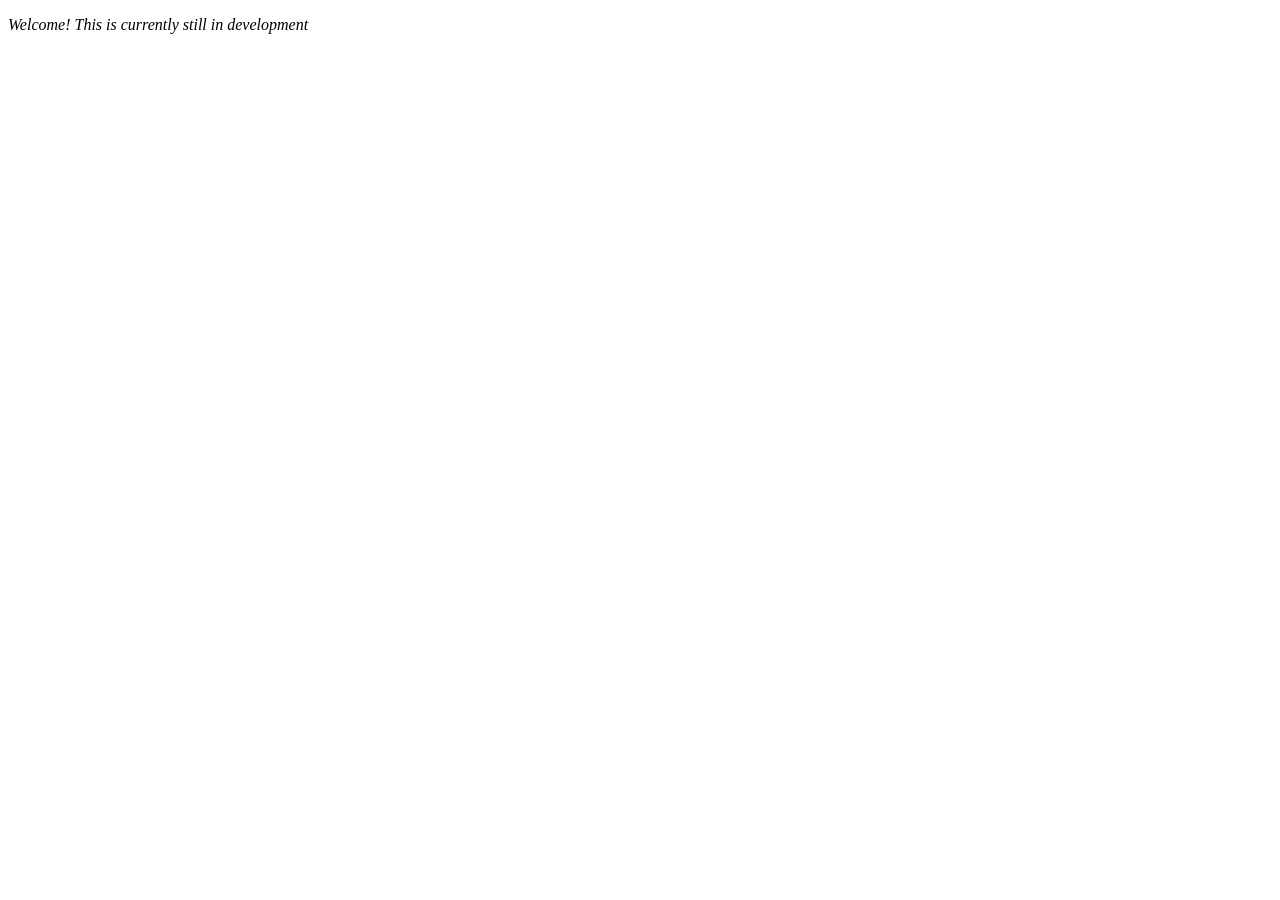
==== index.html @ 44989b3b "Added main page and css" ====
<!doctype html>
<html lang="en">
  <head>
    <meta charset="UTF-8" />
    <meta name="viewport" content="width=device-width, initial-scale=1.0" />
    <title>Welcome! - OlafVT</title>
    <link rel="stylesheet" href="css/styles.css">
  </head>
  <body>
    <p>Welcome! This is currently still in development</p>
  </body>
</html>
---- css/styles.css ----
p {
  font-style: italic;
}
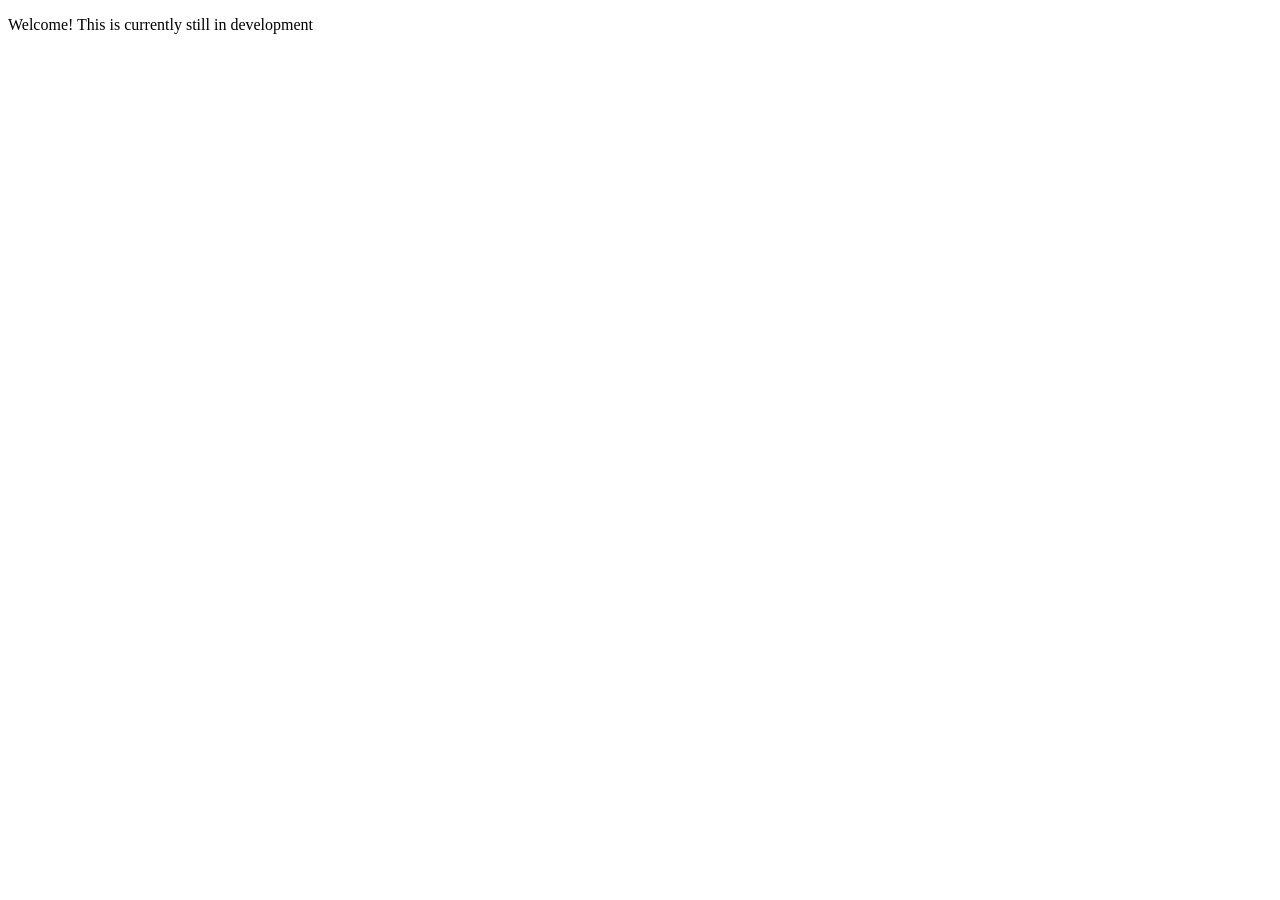
==== commit bc28e3fc: "added pages, css files, images and preperation for javascript files" ====
--- a/index.html
+++ b/index.html
@@ -9,4 +9,4 @@
   <body>
     <p>Welcome! This is currently still in development</p>
   </body>
-</html>
+</html>
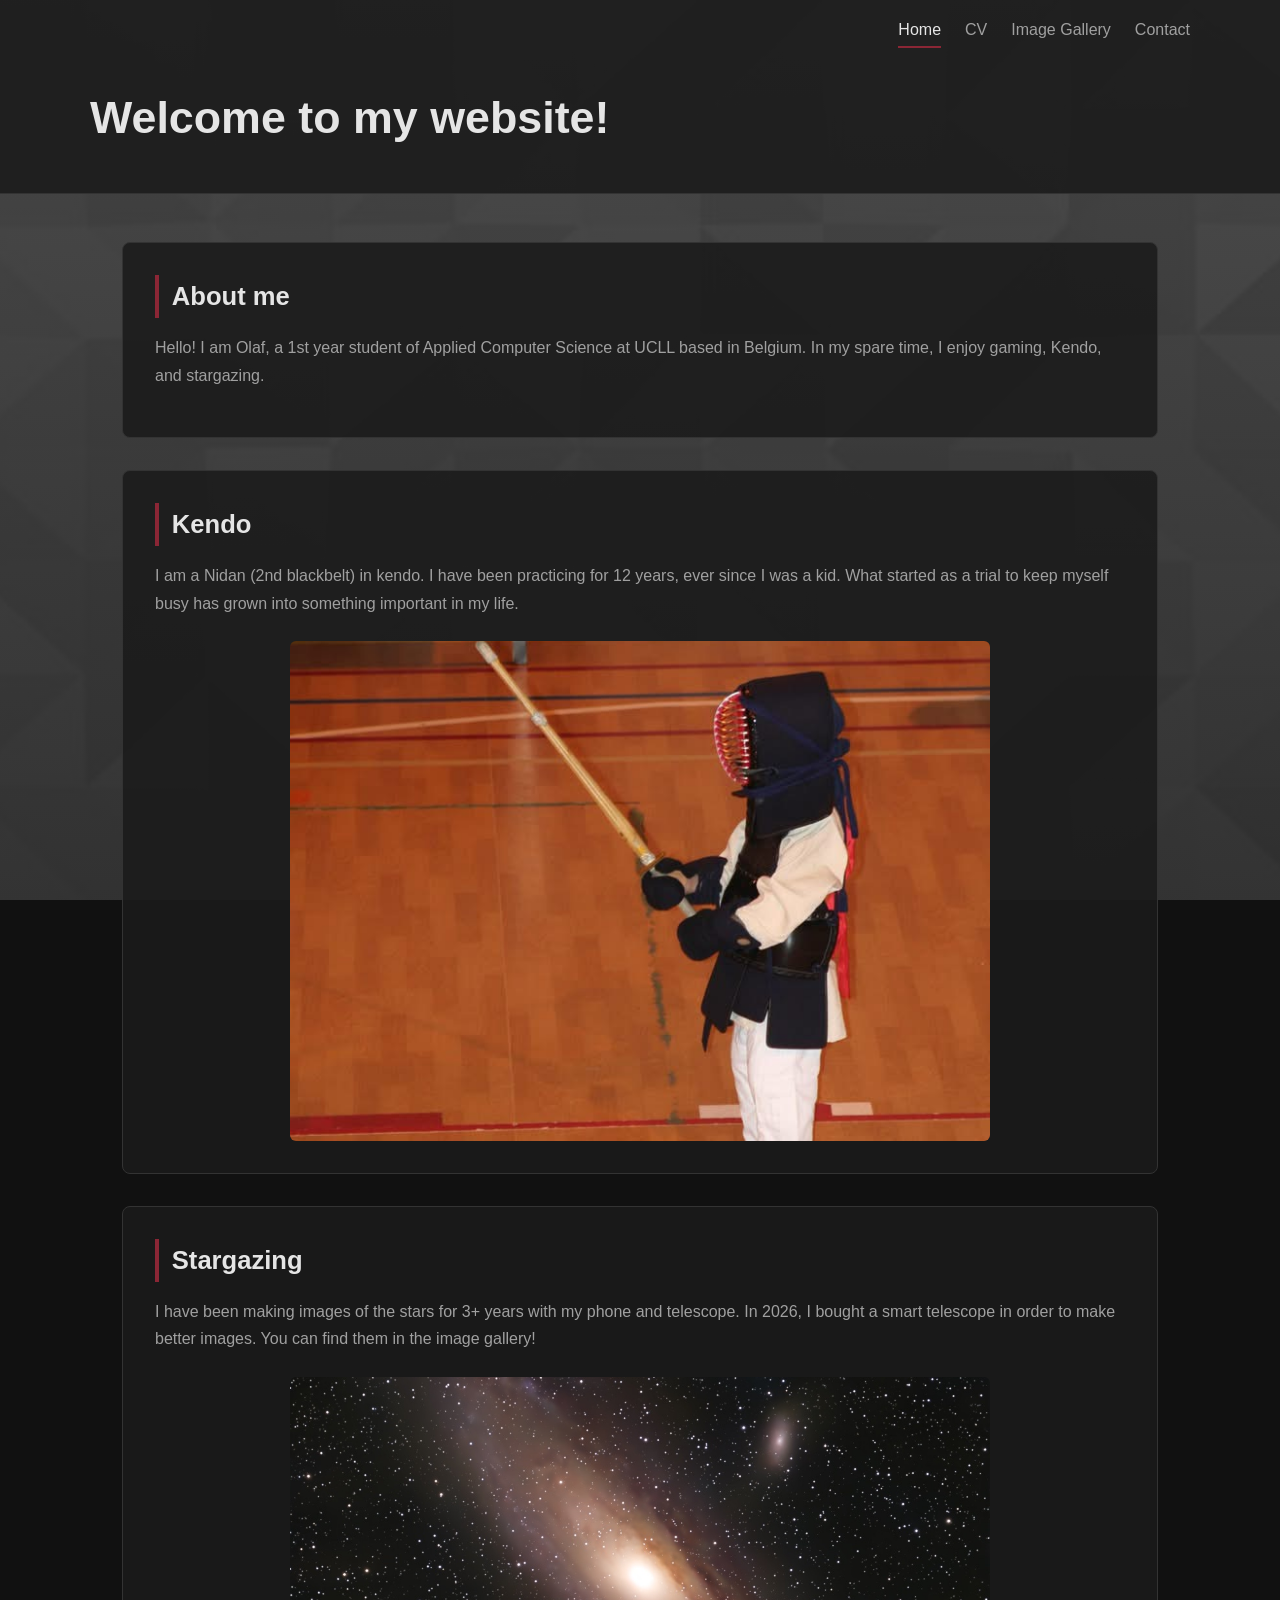
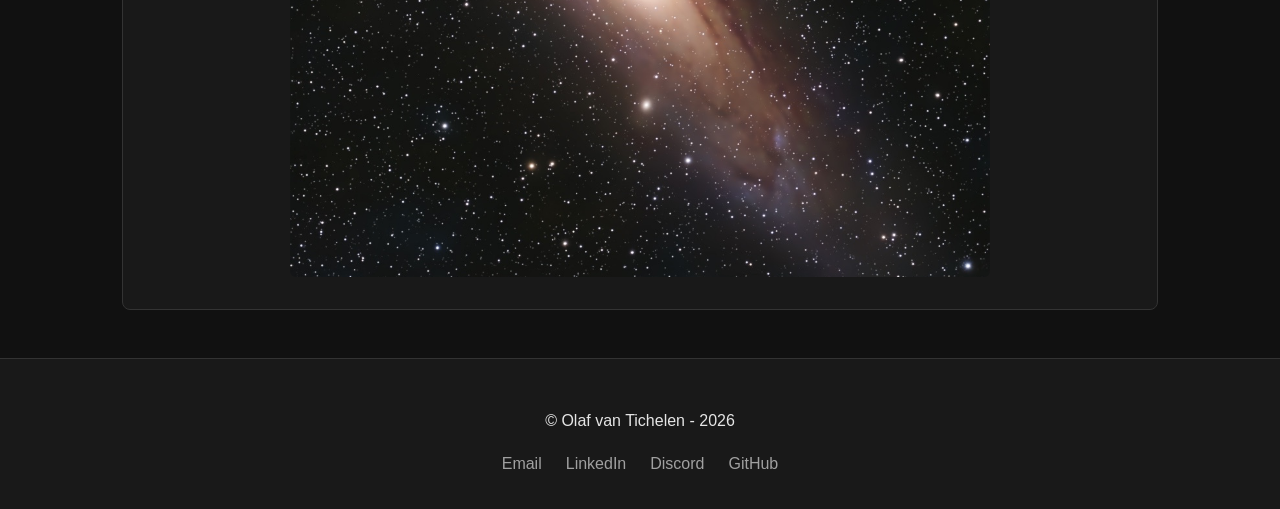
==== commit 12a36891: "Finished Home page and Image Gallery (conceptual, AI was used, not final" ====
--- a/index.html
+++ b/index.html
@@ -4,9 +4,90 @@
     <meta charset="UTF-8" />
     <meta name="viewport" content="width=device-width, initial-scale=1.0" />
     <title>Welcome! - OlafVT</title>
-    <link rel="stylesheet" href="css/styles.css">
+    <link rel="stylesheet" href="css/normalize.css" />
+    <link rel="stylesheet" href="css/styles.css" />
+    <link rel="stylesheet" href="css/index_styles.css">
   </head>
   <body>
-    <p>Welcome! This is currently still in development</p>
+    <header class="site-header">
+      <nav class="site-nav">
+        <ul class="nav-list">
+          <li>
+            <a href="index.html" class="nav-link" aria-current="page">Home</a>
+          </li>
+          <li>
+            <a href="pages/cv.html" class="nav-link">CV</a>
+          </li>
+          <li>
+            <a href="pages/gallery.html" class="nav-link">Image Gallery</a>
+          </li>
+          <li>
+            <a href="#footer"class="nav-link">Contact</a>
+          </li>
+        </ul>
+      </nav>
+      <h1 class="page-title">Welcome to my website!</h1>
+    </header>
+    <main class="main-content">
+      <article class="intro-article">
+        <section class="content-section" id="about">
+          <h2>About me</h2>
+          <p>
+            Hello! I am Olaf, a 1st year student of Applied Computer Science at
+            UCLL based in Belgium. In my spare time, I enjoy gaming, Kendo, and
+            stargazing.
+          </p>
+        </section>
+        <section class="content-section" id="kendo">
+          <h2>Kendo</h2>
+          <p>
+            I am a Nidan (2nd blackbelt) in kendo. I have been practicing for 12
+            years, ever since I was a kid. What started as a trial to keep
+            myself busy has grown into something important in my life.
+          </p>
+          <div class="image-container">
+            <img
+              src="images/2014-11-12-Kendo.jpeg"
+              alt="Image of my first kendo tournament"*
+              class="content-image"
+            />
+          </div>
+        </section>
+        <section class="content-section" id="stargazing">
+          <h2>Stargazing</h2>
+          <p>
+            I have been making images of the stars for 3+ years with my phone
+            and telescope. In 2026, I bought a smart telescope in order to make
+            better images. You can find them in the image gallery!
+          </p>
+          <div class="image-container">
+            <img
+              src="images/2026-10-30-M31.jpeg"
+              alt="image of the Andromeda Galaxy"
+              class="content-image"
+            />
+          </div>
+        </section>
+      </article>
+    </main>
+    <footer class="site-footer" id="footer">
+      <p>&copy; Olaf van Tichelen - 2026</p>
+      <ul class="footer-links">
+        <li>
+          <a href="mailto:olaf.vantichelen@student.ucll.be">Email</a>
+        </li>
+        <li>
+          <a href="https://www.linkedin.com/in/olaf-van-tichelen-763077222/"
+            >LinkedIn</a
+          >
+        </li>
+        <li>
+          <a href="https://discord.com/users/849354463617089578">Discord</a>
+        </li>
+        <li>
+          <a href="https://github.com/OlafVT">GitHub</a>
+        </li>
+      </ul>
+    </footer>
   </body>
-</html>+</html>
--- a/css/styles.css
+++ b/css/styles.css
@@ -0,0 +1,167 @@
+/* --- BASE --- */
+
+:root {
+  --background: #111111;
+  --surface: rgba(27, 27, 27, 0.88);
+  --surface-hover: #242424;
+  --text: #e5e5e5;
+  --text-muted: #a0a0a0;
+  --accent-dark: #5c1725;
+  --accent: #8b2635;
+  --accent-hover: #b33749;
+  --accent-light: #d9a0a7;
+  --border: #333333;
+}
+
+* {
+  box-sizing: border-box;
+}
+
+body {
+  font-family: Arial, Helvetica, sans-serif;
+  background-color: var(--background);
+  background-image: 
+    linear-gradient(
+      rgba(17, 17, 17, 0.75),
+      rgba(17, 17, 17, 0.85)
+    ),
+    url("../images/background.jpg");
+  background-size: cover;
+  background-position: center;
+  background-repeat: no-repeat;
+  background-attachment: fixed;
+  color: var(--text);
+  line-height: 1.7;
+}
+
+/* --- HEADER --- */
+
+.site-header {
+  background-color: var(--surface);
+  border-bottom: 1px solid var(--border);
+  padding: 1rem 2rem 3rem;
+}
+
+.site-nav {
+  max-width: 1100px;
+  margin: 0 auto;
+}
+
+.nav-list {
+  list-style: none;
+  display: flex;
+  justify-content: flex-end;
+  align-items: center;
+  gap: 1.5rem;
+  padding: 0;
+  margin: 0;
+}
+.nav-link {
+  display: inline-block;
+  color: var(--text-muted);
+  text-decoration: none;
+  transition: 
+    color 0.2s ease,
+    transform 0.2s ease;
+}
+
+.nav-link:hover {
+  color: var(--accent-hover);
+  transform: scale(1.08)
+}
+
+.nav-link[aria-current="page"] {
+  color: var(--text);
+  position: relative;
+}
+
+.nav-link[aria-current="page"]::after {
+  content: "";
+  position: absolute;
+  left: 0;
+  bottom: -5px;
+  width: 100%;
+  height: 2px;
+  background-color: var(--accent);
+}
+
+.page-title {
+  max-width: 1100px;
+  margin: 3rem auto 0;
+  font-size: 2.8rem;
+  line-height: 1.2;
+}
+
+/* --- FOOTER --- */
+
+.site-footer {
+  background-color: var(--surface);
+  border-top: 1px solid var(--border);
+  padding: 2rem;
+  text-align: center;
+}
+
+.site-footer p {
+  color: var(--text);
+  margin-bottom: 1rem;
+}
+
+.footer-links {
+  list-style: none;
+  display: flex;
+  flex-wrap: wrap;
+  justify-content: center;
+  gap: 1.5rem;
+  padding: 0;
+  margin: 0;
+}
+
+.footer-links a {
+  color: var(--text-muted);
+  text-decoration: none;
+  transition: color 0.2s ease;
+}
+
+.footer-links a:hover {
+  color: var(--accent-light);
+}
+
+/* --- EXTRA --- */
+
+a:focus-visible {
+  outline: 2px solid var(--accent-hover);
+  outline-offset: 4px;
+}
+
+::selection {
+  background-color: var(--accent);
+  color: white;
+}
+
+/* --- RESPONSIVE WEB DESIGN --- */
+
+@media (max-width: 600px) {
+  .site-header {
+    padding: 1rem 1rem 1rem;
+  } 
+
+  .nav-list {
+    justify-content: center;
+    gap: 1rem;
+    flex-wrap: wrap;
+  }
+
+  .page-title {
+    font-size: 2rem;
+    margin-top: 2rem;
+    text-align: center;
+  }
+
+  .site-footer {
+    padding: 1.5rem 1rem;
+  }
+
+  .footer-links {
+    gap: 1rem;
+  }
+}
--- a/css/index_styles.css
+++ b/css/index_styles.css
@@ -0,0 +1,69 @@
+.main-content {
+  max-width: 1100px;
+  margin: 3rem auto;
+  padding: 0 2rem;
+}
+
+.intro-article {
+  display: flex;
+  flex-direction: column;
+  gap: 2rem;
+}
+
+.content-section {
+  background-color: var(--surface);
+  border: 1px solid var(--border);
+  border-radius: 8px;
+  padding: 2rem;
+  transition: 
+    border-color 0.25s ease,
+    background-color 0.25s ease;
+}
+
+.content-section:hover {
+  border-color: var(--accent-dark);
+  background-color: var(--surface-hover);
+}
+
+.content-section h2 {
+  margin-top: 0;
+  margin-bottom: 1rem;
+  color: var(--text);
+  font-size: 1.6rem;
+  border-left: 4px solid var(--accent);
+  padding-left: 0.8rem;
+}
+
+.content-section p {
+  color: var(--text-muted);
+  margin-bottom: 1rem;
+}
+
+.image-container {
+  width: 100%;
+}
+
+.content-image {
+  display: block;
+  width: 100%;
+  max-width: 700px;
+  max-height: 500px;
+  object-fit: cover;
+  margin: 1.5rem auto 0;
+  border-radius: 6px;
+}
+
+@media (max-width: 600px) {
+  .main-content {
+    margin: 2rem auto;
+    padding: 0 1rem;
+  }
+
+  .content-section {
+    padding: 1.25rem;
+  }
+
+  .content-section h2 {
+    font-size: 1.4rem;
+  }
+}
